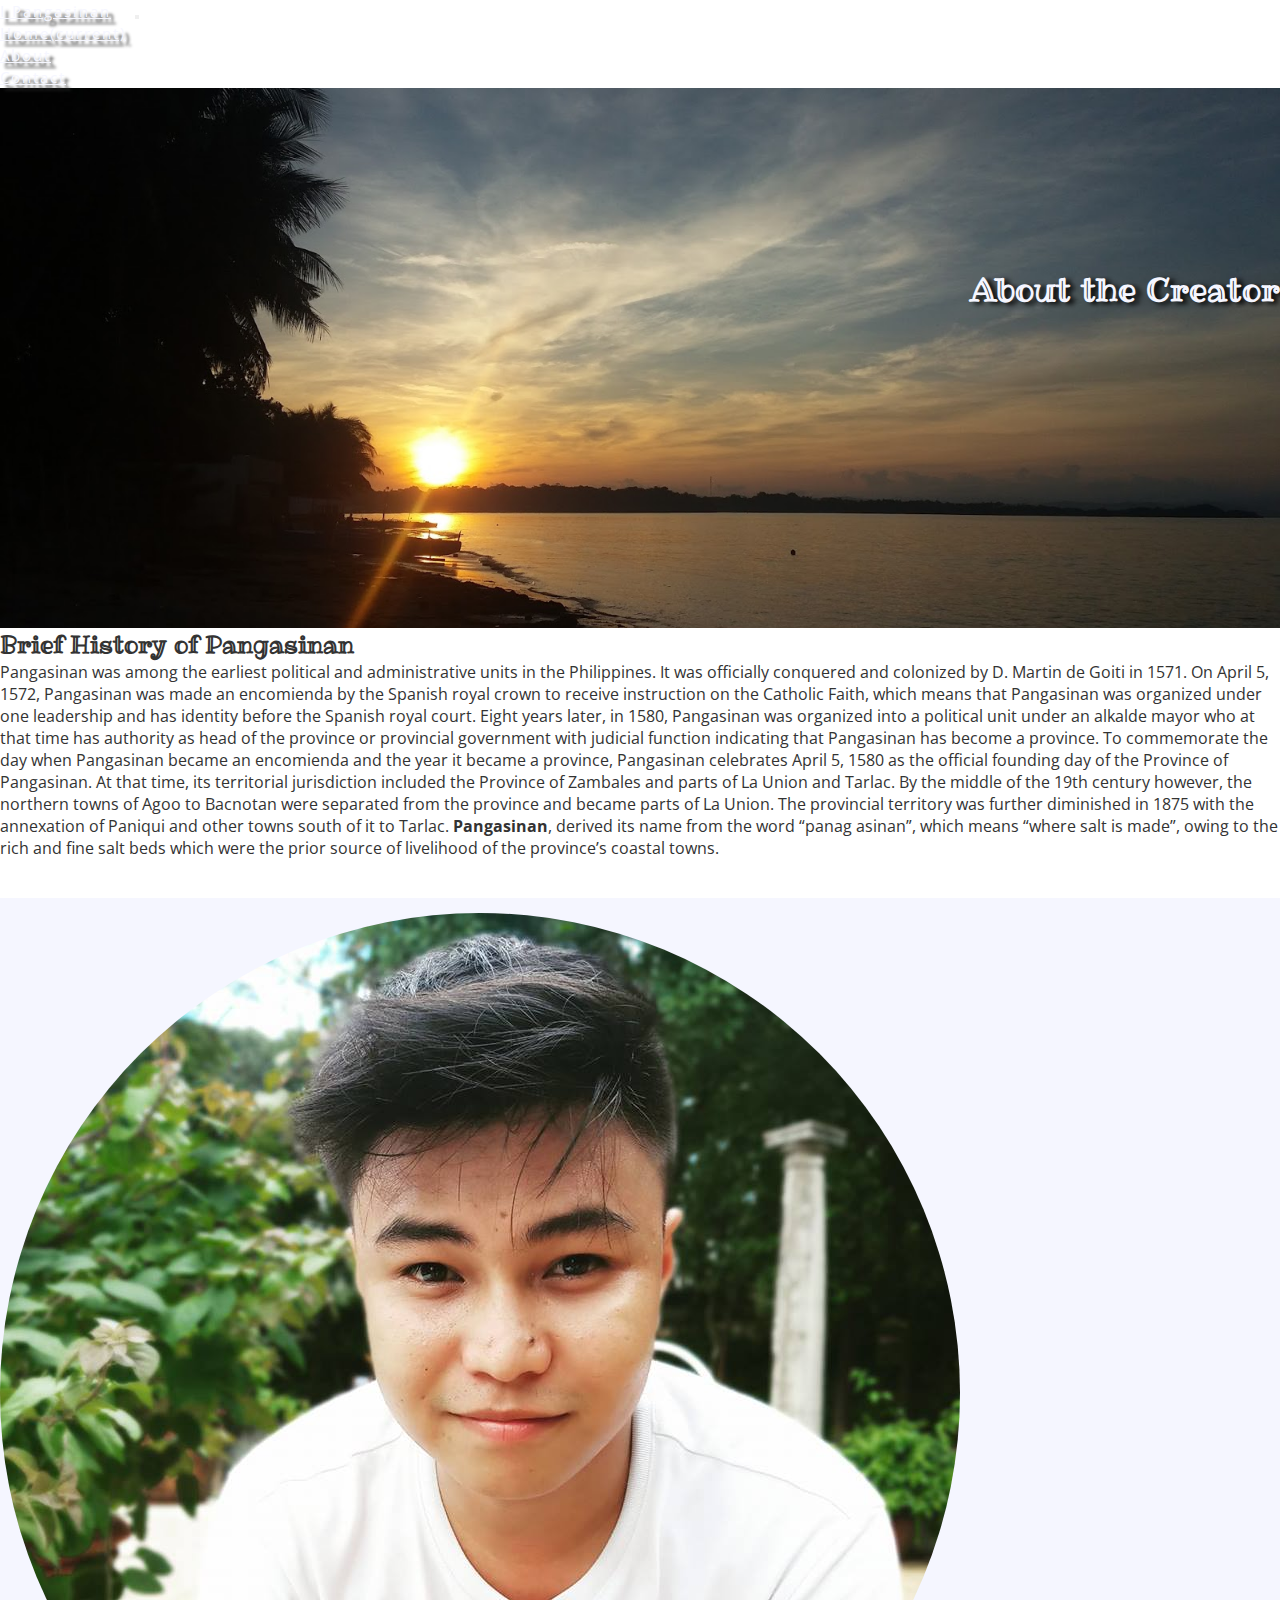
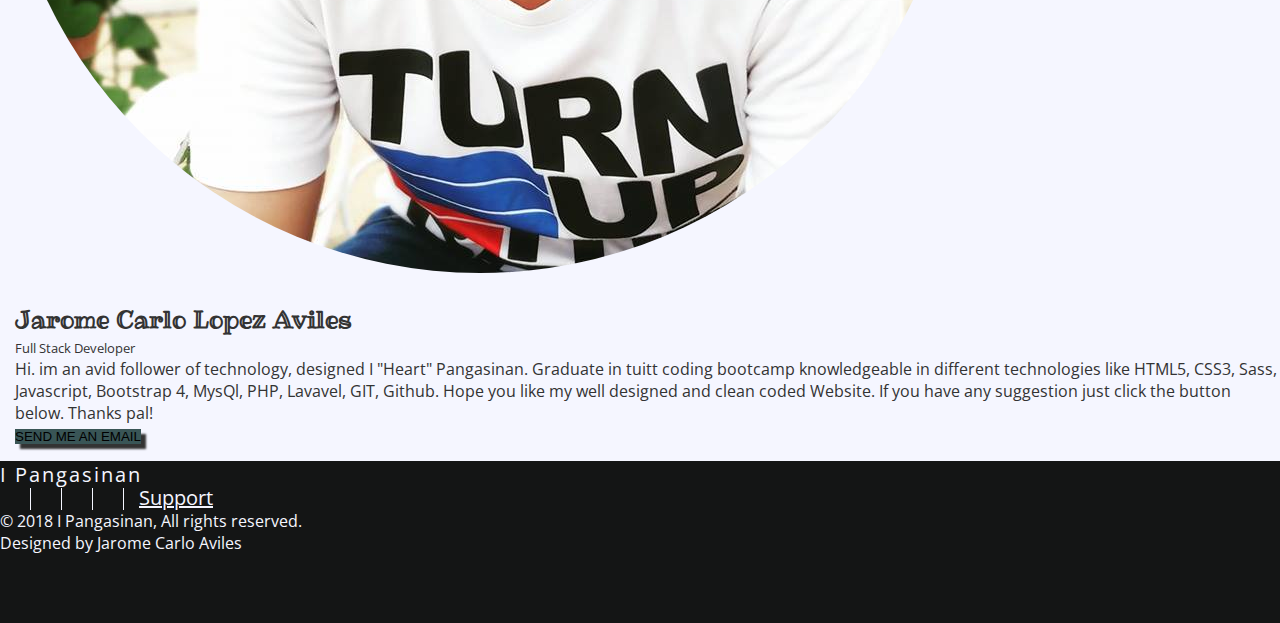
==== about.html @ 4223e106 "Homepage completed, aboutpage completed, contact page initialized" ====
<!DOCTYPE html>
<html lang="en">
<head>

	<meta charset="utf-8">
	<meta name="viewport" content="width=device-width, initial-scale=1.0, shrink-to-fit=no"">
	<meta http-equiv="X-UA-Compatible" content="IE=Edge">

	<title>I "Heart" Pangasinan - About</title>

	<!-- Loads Favicon -->

	<link rel="icon" type="image/x-icon" href="./favicon.ico">
	<link rel="shortcut icon" type="image/x-icon" href="./favicon.ico">

	<!-- Imports Google Fonts -->

	<link href="https://fonts.googleapis.com/css?family=Open+Sans|Ribeye+Marrow" rel="stylesheet">

	<!-- Imports Font Awesome -->

	<link rel="stylesheet" href="https://use.fontawesome.com/releases/v5.1.0/css/all.css" integrity="sha384-lKuwvrZot6UHsBSfcMvOkWwlCMgc0TaWr+30HWe3a4ltaBwTZhyTEggF5tJv8tbt" crossorigin="anonymous">

	<!-- Imports Bootrap's CDN -->

	<link rel="stylesheet" href="https://stackpath.bootstrapcdn.com/bootstrap/4.1.1/css/bootstrap.min.css" integrity="sha384-WskhaSGFgHYWDcbwN70/dfYBj47jz9qbsMId/iRN3ewGhXQFZCSftd1LZCfmhktB" crossorigin="anonymous">

	<!-- imports Custom Stylesheet -->

	<link rel="stylesheet" type="text/css" href="./assets/css/style.css">
	<link rel="stylesheet" type="text/css" href="./assets/css/desktop.css">
	<link rel="stylesheet" type="text/css" href="./assets/css/tablet.css">
	<link rel="stylesheet" type="text/css" href="./assets/css/mobile.css">

</head>

<body>

	<!-- Navigation -->

	<nav class="navbar navbar-expand-lg navbar-light bg-light fixed-top">
		<div class="container">
			<a class="navbar-brand" href="./index.html">I <i class="fas fa-heart"></i> Pangasinan</a>
			<button class="navbar-toggler" type="button" data-toggle="collapse" data-target="#navbarSupportedContent" aria-controls="navbarSupportedContent" aria-expanded="false" aria-label="Toggle navigation">
				<span class="navbar-toggler-icon"></span>
			</button>

			<div class="collapse navbar-collapse" id="navbarSupportedContent">
				<ul class="navbar-nav ml-auto">
					<li class="nav-item">
						<a class="nav-link" href="home.html">Home<span class="sr-only">(current)</span></a>
					</li>
					<li class="nav-item">
						<a class="nav-link" href="about.html">About</a>
					</li>
					<li class="nav-item">
						<a class="nav-link" href="#">Contact</a>
					</li>
				</ul>
			</div>
		</div>
	</nav>


	<!-- Header -->
	<div class="wrapper">
		<div class="container mb-4">
			<div class="row">
				<div class="col-sm-11">
					<header id="mainHeader">
						<h1>About the Creator</h1>
					</header> <!-- /#mainHeader -->
				</div>
			</div>
		</div>
	</div> <!-- /.wrapper -->

	<!-- About Pangasinan -->
		
	<div class="container">
		<div class="row">

			<div class="col-sm-12 col-md-12 col-lg-12">
				<div id="aboutContent">
					<h2 p-4>Brief History of Pangasinan</h2>

					<p class="text-justify">
						Pangasinan was among the earliest political and administrative units in the Philippines. It was officially conquered and colonized by D. Martin de Goiti in 1571. On April 5, 1572, Pangasinan was made an encomienda by the Spanish royal crown to receive instruction on the Catholic Faith, which means that Pangasinan was organized under one leadership and has identity before the Spanish royal court. Eight years later, in 1580, Pangasinan was organized into a political unit under an alkalde mayor who at that time has authority as head of the province or provincial government with judicial function indicating that Pangasinan has become a province. To commemorate the day when Pangasinan became an encomienda and the year it became a province, Pangasinan celebrates April 5, 1580 as the official founding day of the Province of Pangasinan. At that time, its territorial jurisdiction included the Province of Zambales and parts of La Union and Tarlac. By the middle of the 19th century however, the northern towns of Agoo to Bacnotan were separated from the province and became parts of La Union. The provincial territory was further diminished in 1875 with the annexation of Paniqui and other towns south of it to Tarlac.

						<strong>Pangasinan</strong>, derived its name from the word “panag asinan”, which means “where salt is made”, owing to the rich and fine salt beds which were the prior source of livelihood of the province’s coastal towns.
					</p>
				</div> <!-- /#aboutContent -->
			</div>
		</div> <!-- /.row -->
	</div> <!-- /.container -->

	<!-- About Me -->

	<div class="contentWrapper mt-4">
		<div class="container">
			<div class="row">
				<div class="col-sm-12 col-md-4 col-lg-4">
					<div id="aboutCreator">
						<img src="./assets/img/about-page/creator.jpg" class="img-fluid img-thumbnail">
					</div> <!-- /#aboutCreator -->
				</div>

				<div class="col-sm-12 col-md-8 col-lg-8">
					<div id="aboutCreatorContent">
						<h2>Jarome Carlo Lopez Aviles</h2>
						<small>Full Stack Developer</small>

						<p>
							Hi. im an avid follower of technology, designed I "Heart" Pangasinan. Graduate in tuitt coding bootcamp
							knowledgeable in different technologies like HTML5, CSS3, Sass, Javascript, Bootstrap 4, MysQl, PHP, 
							Lavavel, GIT, Github. Hope you like my well designed and clean coded Website. If you have any 
							suggestion just click the button below. Thanks pal!
						</p>

						<form method="POST" action="about.html">
							<button class="btn btn-success">Send me an Email</button>	
						</form>

					</div> <!-- /#aboutCreatorContent -->
				</div>

			</div> <!-- /.row -->
		</div> <!-- /.container -->
	</div> <!-- /.contentWrapper -->
	
<!-- footer -->

<div id="footerWrapper">
	<div class="container text-center">
		<div class="row">
			<div class="col-sm-12 col-md-12 col-lg-12">
				<div id="footerHeader" class="p-4">
					<p>I <i class="fas fa-heart"></i> Pangasinan</p>
				</div> <!-- /#footerHeader -->
			</div>

			<div class="col-sm-12">
				<div id="footerSocialLinks" class="text-center">
					<ul>
						<li><a href="#"><i class="fab fa-facebook-f"></i></a></li>
						<li><a href="#"><i class="fab fa-twitter"></i></a></li>
						<li><a href="#"><i class="fab fa-instagram"></i></a></li>
						<li><a href="#"><i class="fab fa-github"></i></a></li>
						<li><a href="#"><span>Support</span></a></li>
					</ul>

					<p class="pt-4">&copy; 2018 I <i class="fas fa-heart"></i> Pangasinan, All rights reserved. </p>
					<p> Designed by Jarome Carlo Aviles </p>

				</div> <!-- /#footerSocialLinks -->
			</div>
		</div>
	</div>
</div> <!-- /#footerWrapper -->


	<!-- Imports Bootstrap's Script CDN -->

	<script src="https://code.jquery.com/jquery-3.3.1.slim.min.js" integrity="sha384-q8i/X+965DzO0rT7abK41JStQIAqVgRVzpbzo5smXKp4YfRvH+8abtTE1Pi6jizo" crossorigin="anonymous"></script>

	<script src="https://cdnjs.cloudflare.com/ajax/libs/popper.js/1.14.3/umd/popper.min.js" integrity="sha384-ZMP7rVo3mIykV+2+9J3UJ46jBk0WLaUAdn689aCwoqbBJiSnjAK/l8WvCWPIPm49" crossorigin="anonymous"></script>

	<script src="https://stackpath.bootstrapcdn.com/bootstrap/4.1.1/js/bootstrap.min.js" integrity="sha384-smHYKdLADwkXOn1EmN1qk/HfnUcbVRZyYmZ4qpPea6sjB/pTJ0euyQp0Mk8ck+5T" crossorigin="anonymous"></script>

	<!-- Imports Custom Script -->

	<script src="./assets/js/script.js"></script>

</body>
</html>
---- assets/css/style.css ----
/*
 *
 * CSS Reset
 *
 */

* {
	padding: 0;
	margin: 0;
	box-sizing: border-box;
}

/*
 *
 * General Rules
 *
 */


 body {

 	font-family: 'Open Sans', sans-serif;
 	font-size: 16px;
  color: #333;
  /*background-color: #F5F6FF;*/
 }

 .clear:after {
 	content: "";
 	display: block;
 	clear: both;
 }

 div#mainLandingContent > h1,
 header#mainHeader > h1 {

 	font-family: 'Ribeye Marrow', sans-serif;
 	color: #f0ffff;	
 }

          /* General Rules For Landing Page */


    main#mainLandingPage {
 	background-image: url(../img/landing-page/landing.jpg);
 	background-size: cover;
 	background-position: center;
 	min-height: 100vh;

 }


 div#landingPageFooter {
 	min-height: 25vh;
 	position: relative;
    color: #f0ffff;
 }

 .navbar-light .navbar-brand,
 .navbar-light .navbar-nav .nav-link {
 	color: #F5F6FF;
 	font-size: 15px;
  font-weight: 15px;
 	letter-spacing: 2px;
 	margin-right: 20px;
  text-shadow: 5px 5px 3px #333;
 }
 .navbar-light .navbar-brand:hover,
 .navbar-light .navbar-nav .nav-link:hover {
 	color: #28a745;
 }

 .navbar .navbar-expand-lg .navbar-light {
 	background-color: none;
 }

 .bg-light {
 	background-color: transparent !important;
 }

 .hero-header-container:before {
 	background: linear-gradient(to bottom, rgba(0,0,0,.3), rgba(0,0,0,.4));
 	content: "";
 	position: absolute;
 	top: 0;
 	right: 0;
 	bottom: 0;
 	left: 0;
 }

  /* General Rules for Home Page */

  /*Main Header*/

  main > h2,
  section > h2 {
  	font-family: 'Ribeye Marrow', sans-serif;
  }

  .wrapper {
  	background-image: url(../img/landing-page/landing.jpg);
  	background-size: cover;
  	background-position: center;
  	min-height: 60vh;
  }

  header#mainHeader {
  	width: 100%;
  	margin: 0 auto;
  	padding-top: 20vh;
  }
  header#mainHeader > h1 {
  	color: #F5F6FF;
  	text-shadow: 5px 2px 5px #000;

  }


  /* Main Content */

  div#mainContent img {
  	display: block;
  }

  .good {
  	color: green;
  }

  div#wrapperExperience {
   background-color: #f5f6ff;
  }

   div#mainContentExperience > h2 {
    text-align: center;
    padding-bottom: 15px;
    font-weight: 600;
    font-family: 'Ribeye Marrow', sans-serif;
   }

   /* Discover */

   div.mainContentDiscover {
    margin-top: 30px;
   }

   /* Subscribe */

   div#subscribeWrapper {
    background-color: #395556;
    color: #F5F6FF;
   }
   
   button#subscribeButton {
    background-color: transparent;
    border: 1px solid #f5f6ff;
   }


   /* Download */

   div#downloadHeader > h2 {
    font-weight: 600;
    color: #333;
   }

   div#downloadContent > i {
    font-size: 80px;
    padding: 15px;
    color: #141515;
   }

   /* Footer */

   div#footerWrapper {
    background-color: #141515;
    min-height: 18vh;
   }

   div#footerSocialLinks > ul {
    list-style-type: none;
    padding: 0;
    margin: 0;
   }
   div#footerSocialLinks > ul > li {
    display: inline;
    border-right: 1px solid #F5F6FF;
   }
   div#footerSocialLinks > ul > li > a:hover {
    color: #395556;
   }

   div#footerSocialLinks > ul > li:last-child {
    border-right: none;
   }

   div#footerSocialLinks > p {
    color: #F5F6FF;
   }

                           /* Rules for About Page */

    div#aboutContent {
      min-height: 30vh;
    }

   div#aboutContent > h2 {
    font-family: 'Ribeye Marrow', sans-serif;

   }

   div#aboutCreatorContent > h2 {
    font-family: 'Ribeye Marrow', sans-serif;

   }

   div#aboutImageContainer > img {
    border-radius: 50%;
   }

   div#aboutCreator {
    padding-top: 15px;
   }
    div#aboutCreatorContent {
      padding-top: 25px;
      padding-left: 15px;
    }

   div#aboutCreator > img {
    border-radius: 50%;
   }

   div.contentWrapper {
    background-color: #F5F6FF;
    padding-bottom: 15px;
   }
   div#aboutCreatorContent > form > button {
    text-transform: uppercase;
    background-color: #395556;
    border: none;
    box-shadow: 5px 5px 2px #333;
   }

                  /* Rules for Contact Page */

  div#contactHeader > h2 {
     font-family: 'Ribeye Marrow', sans-serif;
  }

}
---- assets/css/desktop.css ----
/*
 *
 * Desktop Devices
 *
 */


 @media only screen and (min-width: 961px) {



	/*
	 *
	 *
	 * Landing Page
	 *
	 */


	 div#mainLandingContent {
	 	display: flex;
	 	min-width: 100%;
	 	min-height: 50vh;
	 	align-items: center;
	 	justify-content: center;
	 }
	 div#mainLandingContent > h1 {
	 	font-family: 'Ribeye Marrow', sans-serif;
	 	padding-top: 180px;
	 	color: #f0ffff;	
	 	font-size: 70px;
	 }

	 div#landingPageFooter {
	 	width: 60%;
	 	min-height: 30vh;
	 	margin: 0 auto;
	 	position: relative;
	 	color: #f0ffff;
	 }
	 div#landingPageFooter > h3 {
	 	font-size: 25px;
	 	text-align: center;
	 	padding-bottom: 15px;
	 }
	 div#landingPageFooter > a {
	 	background: transparent;
	 	position: absolute;
	 	right: 15px;
	 	bottom: 20px;
	 	border: 1px solid #20bf6b !important;
	 	color: #20bf6b;
	 }

	 div#landingPageFooter > a:hover {
	 	color: #f0ffff !important;
	 	font-weight: 700 !important;
	 	letter-spacing: 3px;
	 	background: none;
	 	-webkit-box-shadow: 0px 5px 40px -10px rgba(0,0,0,0.57);
	 	-moz-box-shadow: 0px 5px 40px -10px rgba(0,0,0,0.57);
	 	transition: all 0.3s ease 0s;
	 }

	 div#landingBanner {
	 	background-color: #454F59;
	 	opacity: 0.8;
	 }

	 p#content {
	 	font-style: italic;
	 	color: #f0ffff;
	 	font-size: 0.9rem;
	 	padding-bottom: 15px;
	 	padding: 0 15px 0 15px;
	 	text-align: center;
	 }


	                                  /* Rules for Home Page */

	 /* Overview Section */


	 div.main-overview {
	 	padding-top: 30px;
	 	width: 100%;
	 	margin-left: 30px;
	 }
	 div.overview-header {
	 	padding-bottom: 15px;
	 }
	 div.main-overview > p {
	 	text-align: justify;
	 }

	 div.main-overview > div.overview-header > i {
	 	font-size: 50px;
	 }

	 div.main-overview > div.overview-header > span {
	 	font-family: 'Ribeye Marrow', sans-serif;
	 	font-size: 30px;
	 	margin-left: 45px;
	 }

	 /* Main Content Section */

	        /* Explore */


	 header#mainHeader > h1 {
	 	text-align: right;

	 }

	 section#mainHeaderContent {
	 	padding: 15px 15px 0 15px;
	 	margin-bottom: 40px;
	 }
	 section#mainHeaderContent > h2 {
	 	font-weight: bolder;
	 	text-align: center;
	 }

	 section#mainHeaderContent > blockquote {
	 	text-align: center;
	 }

	 div#mainContent h4 {
	 	font-weight: 700;
	 	padding-bottom: 15px;
	 }

	 div#mainContent img {
	 	width: 90%;
	 	margin: 0 auto;
	 	display: block;
	 }

	 div.right-content, 
	 div.right-content-rating {
	 	padding-bottom: 15px;
	 }


	 /* Experience */


	 div#mainContentExperience {
	 	padding: 40px 15px 15px 100px;
	 }

	 div#mainContentExperience > p {
	 	font-size: 16px;
	 }
	 div#mainContentExperienceImage > img {
	 	width: 65%;
	 	display: block;
	 	margin: 0 auto;
	 	margin-top: 15px;

	 }

	 /* Discover */

	 div#mainHeaderDiscover > h2 {
	 	text-align: center;
	 	padding-top: 15px;
	 	padding-bottom: 15px;
	 	font-weight: 600;
	 	font-family: 'Ribeye Marrow', sans-serif;
	 }

	 div#mainHeaderDiscover > p {
	 	text-align: center;
	 	width: 80%;
	 	margin: 0 auto;
	 	padding: 15px 0 15px 0;
	 }

	 div#mainHeaderDiscover > a {
	 	display: block;
	 	text-align: center;
	 	padding-bottom: 10px;
	 }

	 div.mainContentDiscover > img {
	 	display: block;
	 	/*width: 60%;*/
	 	/*margin: 0 auto;*/
	 }
	 div.mainContentDiscover > h5 {
	 	font-weight: 600;
	 	text-align: center;
	 	padding: 15px 0;
	 }
	 div.mainContentDiscover > p {
	 	text-align: center;
	 }

	 /* Subscribe */

	form#subscribeForm {
		justify-content: center;
	}

	#inputEmail {
		width: 420px;
	}

	/* Footer */


   div#footerHeader > p {
    color: #F5F6FF;
    font-size: 20px;
    letter-spacing: 2px;
   }

   div#footerSocialLinks > ul > li {
    display: inline;
    border-right: 1px solid #F5F6FF;
   }
   div#footerSocialLinks > ul > li > a {
    color: #F5F6FF;
    padding: 15px;
    font-size: 20px;
    line-height: 5px;
   }


                           /* Rules for About Page */



}
---- assets/css/tablet.css ----
/*
 *
 * Tablet Devices
 *
 */


 @media only screen and (min-width: 401px) and (max-width: 960px) {



	/*
	 *
	 *
	 * Landing Page
	 *
	 */


	 div#mainLandingContent {
	 	width: 100%;
	 	text-align: center;
	 	padding: 15px;
	 }
	 div#mainLandingContent > h1 {
	 	font-family: 'Ribeye Marrow', sans-serif;
	 	padding-top: 150px;
	 	color: #f0ffff;	
	 	font-size: 70px;
	 }

	 div#landingPageFooter {
	 	width: 60%;
	 	min-height: 25vh;
	 	margin: 0 auto;
	 	position: relative;
	 	color: #f0ffff;
	 }

	  div#landingPageFooter > h3 {
	  	font-size: 25px;
	  	text-align: center;
	  }
	  div#landingPageFooter > a {
	  	position: absolute;
	  	right: 15px;
	  	bottom: 20px;
	  	font-family: 'Ribeye Marrow', sans-serif;
	  	letter-spacing: 2px;
	  	border: 1px solid #20bf6b !important;
	  	color: #20bf6b;
	  	background: transparent;
	  }

	  p#content {
	  	font-style: italic;
	  	color: #f0ffff;
	  	font-size: 16px;
	  	padding-bottom: 15px;
	  	padding: 0 15px 0 15px;
	  	text-align: center;
	  }

	   /* Overview Section */


	 div.main-overview {
	 	padding-top: 30px;
	 	/*width: 100%;*/
	 	/*margin-left: 30px;*/
	 }
	 div.overview-header {
	 	padding-bottom: 15px;
	 }
	 div.main-overview > p {
	 	text-align: justify;
	 }

	 div.main-overview > div.overview-header > i {
	 	font-size: 40px;
	 }

	 div.main-overview > div.overview-header > span {
	 	font-family: 'Ribeye Marrow', sans-serif;
	 	font-size: 20px;
	 	margin-left: 20px;
	 }

	 /* Main Content Section */


	 header#mainHeader > h1 {
	 	text-align: center;

	 }

	 section#mainHeaderContent {
	 	padding: 15px 15px 0 15px;
	 	margin-bottom: 30px;
	 }
	 section#mainHeaderContent > h2 {
	 	font-weight: bolder;
	 	text-align: center;

	 }
	 section#mainHeaderContent > blockquote {
	 	text-align: center;
	 }

	 div#mainContent h4 {
	 	font-weight: 700;
	 	padding-bottom: 15px;
	 }

	 div#mainContent img {
	 	width: 90%;
	 	margin: 0 auto;
	 	display: block;
	 }

	 div.right-content, 
	 div.right-content-rating {
	 	padding-bottom: 15px;
	 }


	  /* Native Foods */


	 div#mainContentExperience {
	 	padding: 40px 0 15px 0;
	 }

	 div#mainContentExperience > p {
	 	font-size: 16px;
	 }
	 div#mainContentExperience > a {
	 	text-align: center;
	 	display: block;
	 }
	 div#mainContentExperienceImage > img {
	 	width: 100%;
	 	display: block;
	 }

	 /* Discover */

	  div#mainHeaderDiscover > h2 {
	 	text-align: center;
	 	padding-top: 15px;
	 	padding-bottom: 15px;
	 	font-weight: 600;
	 	font-family: 'Ribeye Marrow', sans-serif;
	 }

	 div#mainHeaderDiscover > p {
	 	text-align: center;
	 	width: 80%;
	 	margin: 0 auto;
	 	padding: 15px 0 15px 0;
	 }

	 div#mainHeaderDiscover > a {
	 	display: block;
	 	text-align: center;
	 	padding-bottom: 10px;
	 }

	 div.mainContentDiscover > img {
	 	display: block;
	 	/*width: 60%;*/
	 	/*margin: 0 auto;*/
	 }
	 div.mainContentDiscover > h5 {
	 	font-weight: 600;
	 	text-align: center;
	 	padding: 15px 0;
	 }
	 div.mainContentDiscover > p {
	 	text-align: center;
	 }

	 /* Subscribe */
	 
	 form#subscribeForm {
		justify-content: center;
	}

	#inputEmail {
		width: 420px;
	}

	/* Footer */

	div#footerHeader > p {
		color: #F5F6FF;
		font-size: 20px;
		letter-spacing: 2px;
	}

	div#footerSocialLinks > ul > li {
		display: inline;
		padding: 15px;
		border-right: 1px solid #F5F6FF;
	}
	div#footerSocialLinks > ul > li > a {
		color: #F5F6FF;
		font-size: 20px;
		line-height: 5px;
		padding: 15px;
	}

}
---- assets/css/mobile.css ----
/*
 *
 * Mobile Devices
 *
 */

 @media only screen and (max-width: 400px) {

  .fixed-top {
    position: static;
  }

 .navbar-light .navbar-brand,
 .navbar-light .navbar-nav .nav-link {
  color: #333;
 }

 	/* Landing Page */


   div#mainLandingContent {
    width: 100%;
    height: 40vh;
  }
  div#mainLandingContent > h1 {
    font-family: 'Ribeye Marrow', sans-serif;
    padding-top: 70px;
    font-size: 40px;
    text-align: center;
  }

  div#landingPageFooter {
    width: 100%;
    min-height: 20vh;
    margin: 0 auto;
    position: relative;
    color: #f0ffff;
    padding: 15px;
  }
  div#landingPageFooter > h3 {
    font-size: 20px;
    text-align: center;
  }
  div#landingPageFooter > a {

  	font-family: 'Ribeye Marrow', sans-serif;
  	letter-spacing: 2px;
  	text-align: center;
  	width: 100%;
    border: 1px solid #20bf6b !important;
    color: #20bf6b;
    background: transparent;
  }

  p#content {
    font-style: italic;
    color: #f0ffff;
    font-size: 0.8rem;
    padding-bottom: 15px;
    padding: 0 15px 0 15px;
    text-align: center;
  }

   /* Overview Section */


   div.main-overview {
    padding-top: 30px;
    /*width: 100%;*/
    /*margin-left: 30px;*/
   }
   
   div.overview-header {
    padding-bottom: 15px;
    text-align: center;
   }


   div.main-overview > div.overview-header > i {
    font-size: 40px;  
   }

   div.main-overview > div.overview-header > span {
    font-family: 'Ribeye Marrow', sans-serif;
    font-size: 30px;
    margin-left: 15px;
   }


  /* Main Content Section */

  div#mainContent h4 {
    font-weight: 700;
    padding-bottom: 15px;
    padding-top: 15px;
    text-align: center;
  }


  header#mainHeader > h1 {
    text-align: center;

  }

  section#mainHeaderContent {
    padding: 15px 15px 0 15px;
    margin-bottom: 30px;
  }
  section#mainHeaderContent > h2 {
    font-weight: bolder;
    text-align: center;

  }
  section#mainHeaderContent > blockquote {
    text-align: center;
  }


  div.right-content, 
  div.right-content-rating {
    padding-bottom: 15px;
  }

  /* Native Foods */

  div#mainContentExperience {
    padding-top: 15px;
    padding-bottom: 25px;
  }

   div#mainContentExperience > p {
    font-size: 16px;
    padding-top: 25px;
   }
   div#mainContentExperience > a {
    text-align: center;
   }

   /* Discover */

   div#mainHeaderDiscover > h2 {
    text-align: center;
    padding-top: 15px;
    padding-bottom: 15px;
    font-weight: 600;
    font-family: 'Ribeye Marrow', sans-serif;
   }

   div#mainHeaderDiscover > p {
    /*text-align: center;*/
    /*width: 80%;*/
    /*margin: 0 auto;*/
    padding: 15px 0 10px 0;
   }

   div#mainHeaderDiscover > a {
    display: block;
    text-align: center;
    padding-bottom: 10px;
   }

   div.mainContentDiscover > img {
    display: block;
    /*width: 60%;*/
    /*margin: 0 auto;*/
   }
   div.mainContentDiscover > h5 {
    font-weight: 600;
    text-align: center;
    padding: 15px 0;
   }
   div.mainContentDiscover > p {
    /*text-align: center;*/
   }

   /* Subscribe */

   button#subscribeButton {
    width: 100vw;
   }

   /* Download */

   div#downloadContent > i {
    display: block;
    font-size: 90px;
    padding: 15px;
  }

  /* Footer */

  div#footerHeader > p {
    color: #F5F6FF;
    font-size: 15px;
    letter-spacing: 2px;
  }

  div#footerSocialLinks > ul > li {
    padding: 15px;
   }

   div#footerSocialLinks > ul > li > a {
    color: #F5F6FF;
    font-size: 15px;
    line-height: 5px;
   }


}
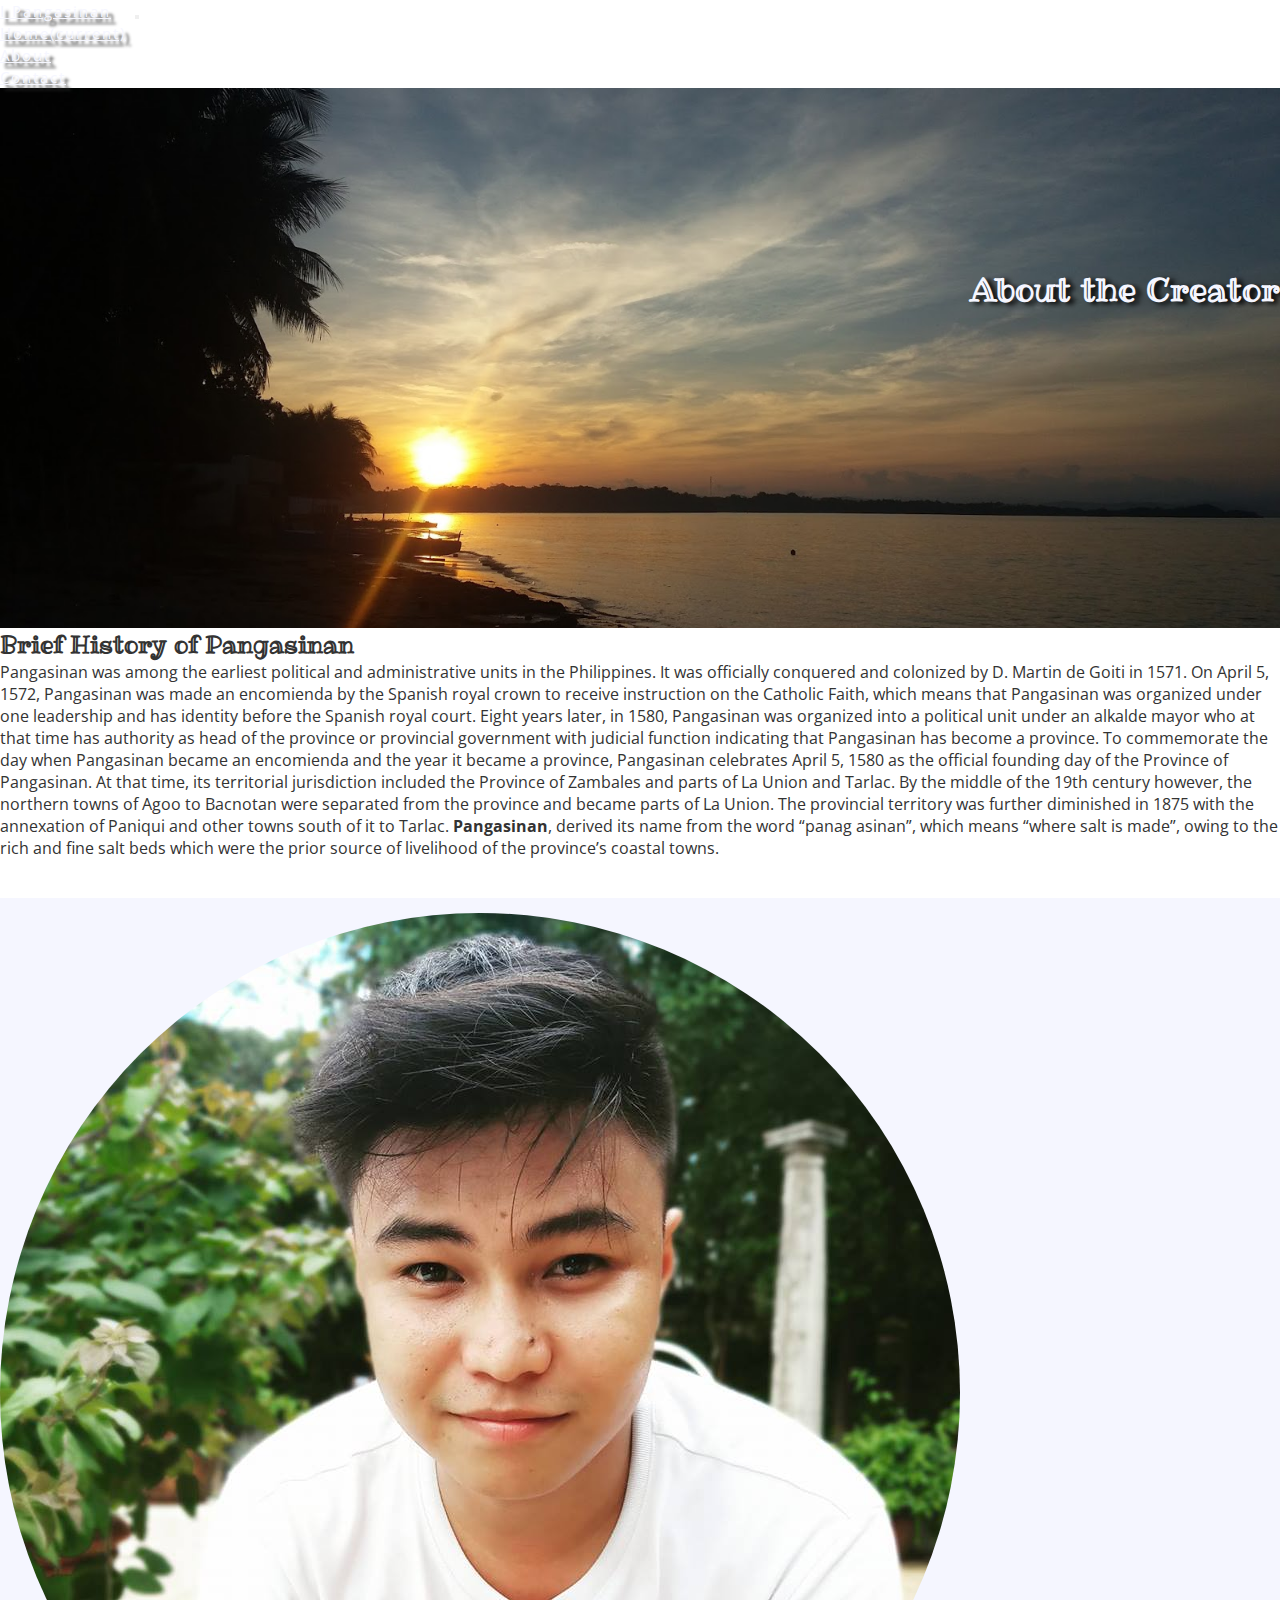
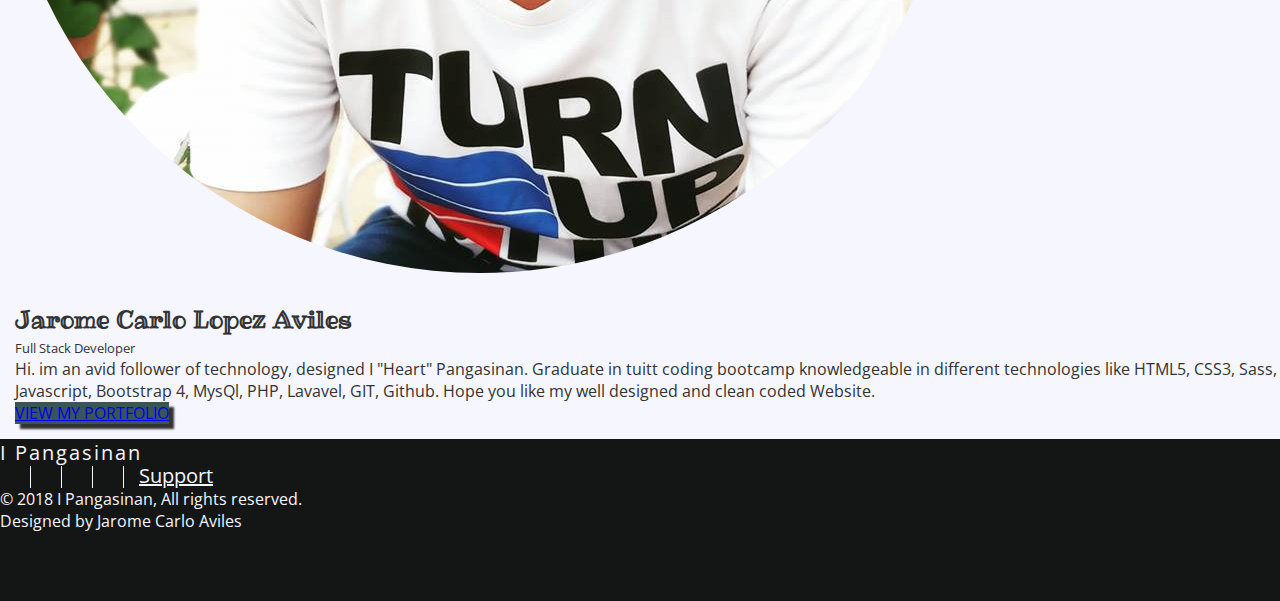
==== commit e74aabfc: "Capstone 1 completed" ====
--- a/about.html
+++ b/about.html
@@ -54,7 +54,7 @@
 						<a class="nav-link" href="about.html">About</a>
 					</li>
 					<li class="nav-item">
-						<a class="nav-link" href="#">Contact</a>
+						<a class="nav-link" href="contact.html">Contact</a>
 					</li>
 				</ul>
 			</div>
@@ -113,13 +113,10 @@
 						<p>
 							Hi. im an avid follower of technology, designed I "Heart" Pangasinan. Graduate in tuitt coding bootcamp
 							knowledgeable in different technologies like HTML5, CSS3, Sass, Javascript, Bootstrap 4, MysQl, PHP, 
-							Lavavel, GIT, Github. Hope you like my well designed and clean coded Website. If you have any 
-							suggestion just click the button below. Thanks pal!
+							Lavavel, GIT, Github. Hope you like my well designed and clean coded Website.
 						</p>
 
-						<form method="POST" action="about.html">
-							<button class="btn btn-success">Send me an Email</button>	
-						</form>
+							<a href="portfolio.html" class="btn btn-success">View my Portfolio</a>	
 
 					</div> <!-- /#aboutCreatorContent -->
 				</div>
--- a/assets/css/style.css
+++ b/assets/css/style.css
@@ -233,11 +233,12 @@
     background-color: #F5F6FF;
     padding-bottom: 15px;
    }
-   div#aboutCreatorContent > form > button {
+   div#aboutCreatorContent > a {
     text-transform: uppercase;
     background-color: #395556;
     border: none;
     box-shadow: 5px 5px 2px #333;
+    margin-top: 15px;
    }
 
                   /* Rules for Contact Page */
@@ -246,6 +247,20 @@
      font-family: 'Ribeye Marrow', sans-serif;
   }
 
+  div#contactWrapper {
+    background-color: #F5F6FF;
+  }
+
+  form#contactForm > div > textarea {
+    /*max-width: 60px;*/
+    max-height: 100px;
+    min-height: 100px;
+  }
+
+  form#contactForm > button {
+    background-color: #395556;
+  }
+
 }
 
 
--- a/assets/css/desktop.css
+++ b/assets/css/desktop.css
@@ -231,8 +231,11 @@
    }
 
 
-                           /* Rules for About Page */
-
-
+                           /* Rules for Contact */
+
+   #contactMap {
+   	display: block;
+   	margin: 0 auto;
+   }
 
 }
--- a/assets/css/mobile.css
+++ b/assets/css/mobile.css
@@ -205,5 +205,10 @@
     line-height: 5px;
    }
 
+   /* Contact */
+
+   form#contactForm {
+    padding-top: 15px;
+   }
 
 }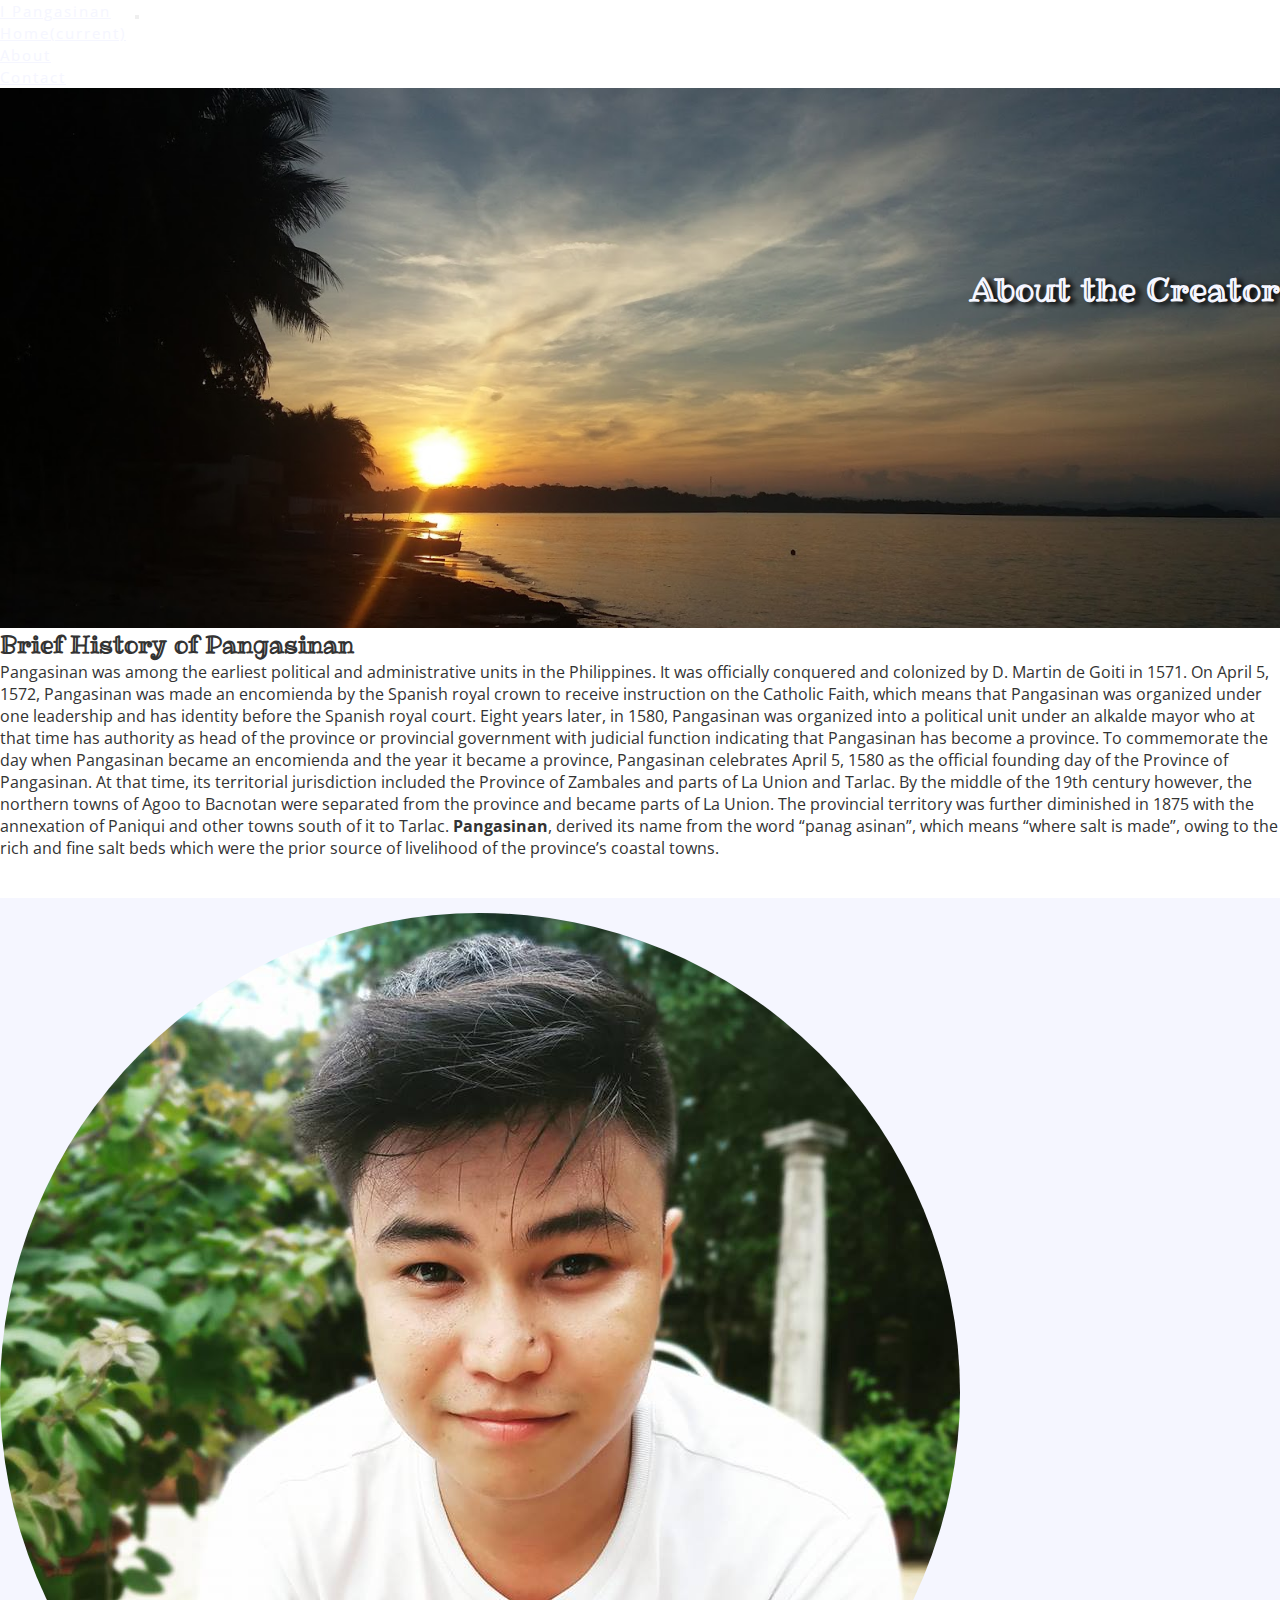
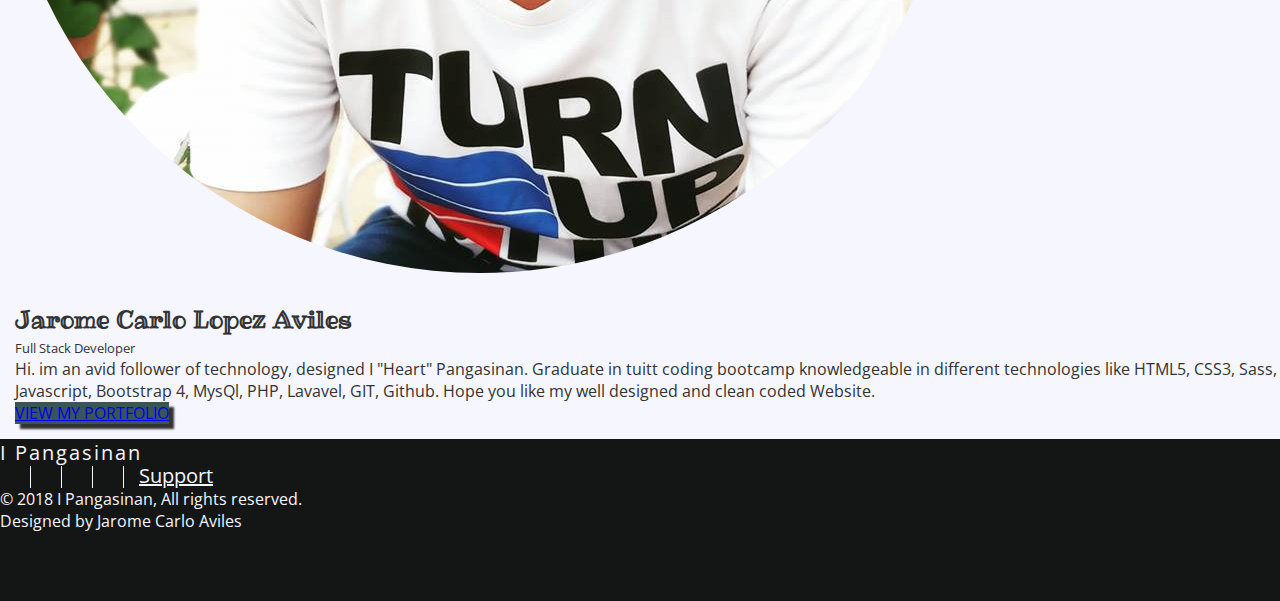
==== commit 6c5bf025: "Update: Navigation Links Centered" ====
--- a/about.html
+++ b/about.html
@@ -46,7 +46,7 @@
 			</button>
 
 			<div class="collapse navbar-collapse" id="navbarSupportedContent">
-				<ul class="navbar-nav ml-auto">
+				<ul class="navbar-nav ml-auto text-center">
 					<li class="nav-item">
 						<a class="nav-link" href="home.html">Home<span class="sr-only">(current)</span></a>
 					</li>
@@ -116,7 +116,7 @@
 							Lavavel, GIT, Github. Hope you like my well designed and clean coded Website.
 						</p>
 
-							<a href="portfolio.html" class="btn btn-success">View my Portfolio</a>	
+							<a href="#" class="btn btn-success">View my Portfolio</a>	
 
 					</div> <!-- /#aboutCreatorContent -->
 				</div>
--- a/assets/css/style.css
+++ b/assets/css/style.css
@@ -63,7 +63,7 @@
   font-weight: 15px;
  	letter-spacing: 2px;
  	margin-right: 20px;
-  text-shadow: 5px 5px 3px #333;
+  /*text-shadow: 5px 5px 3px #333;*/
  }
  .navbar-light .navbar-brand:hover,
  .navbar-light .navbar-nav .nav-link:hover {
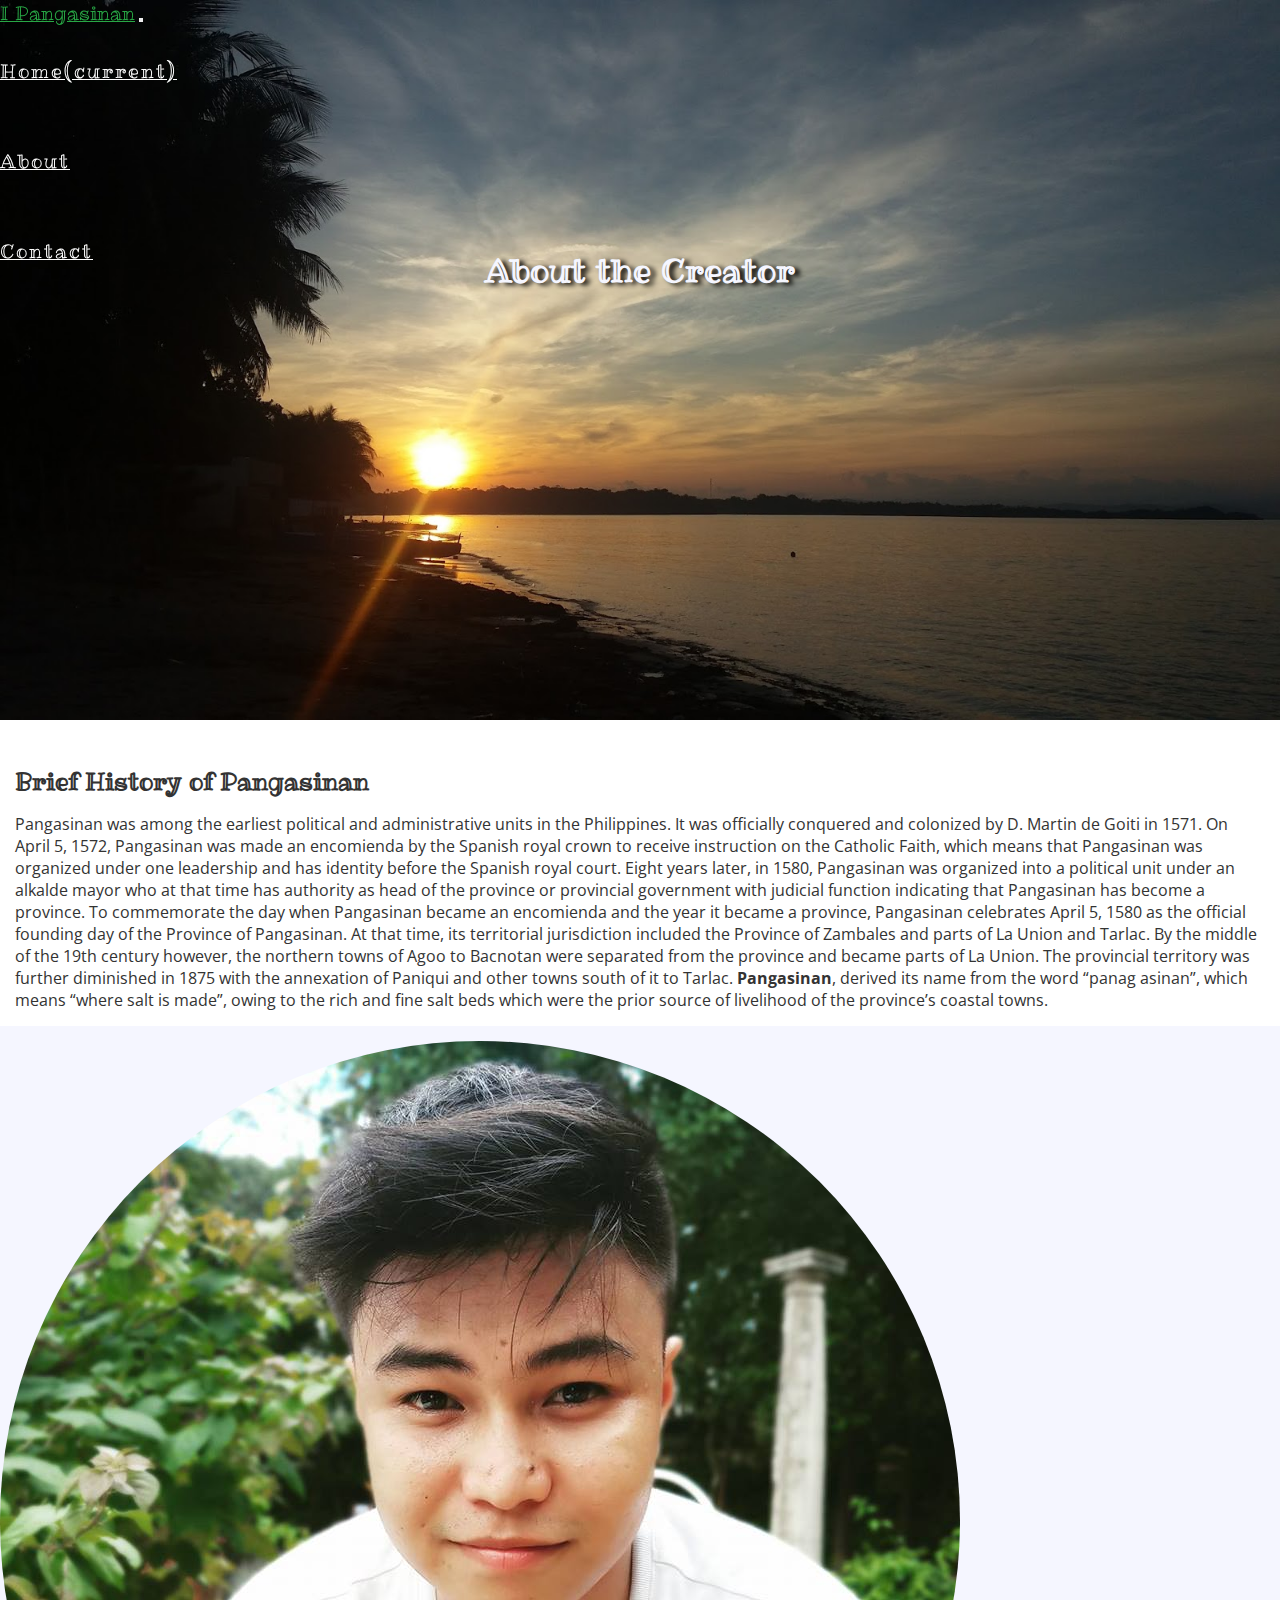
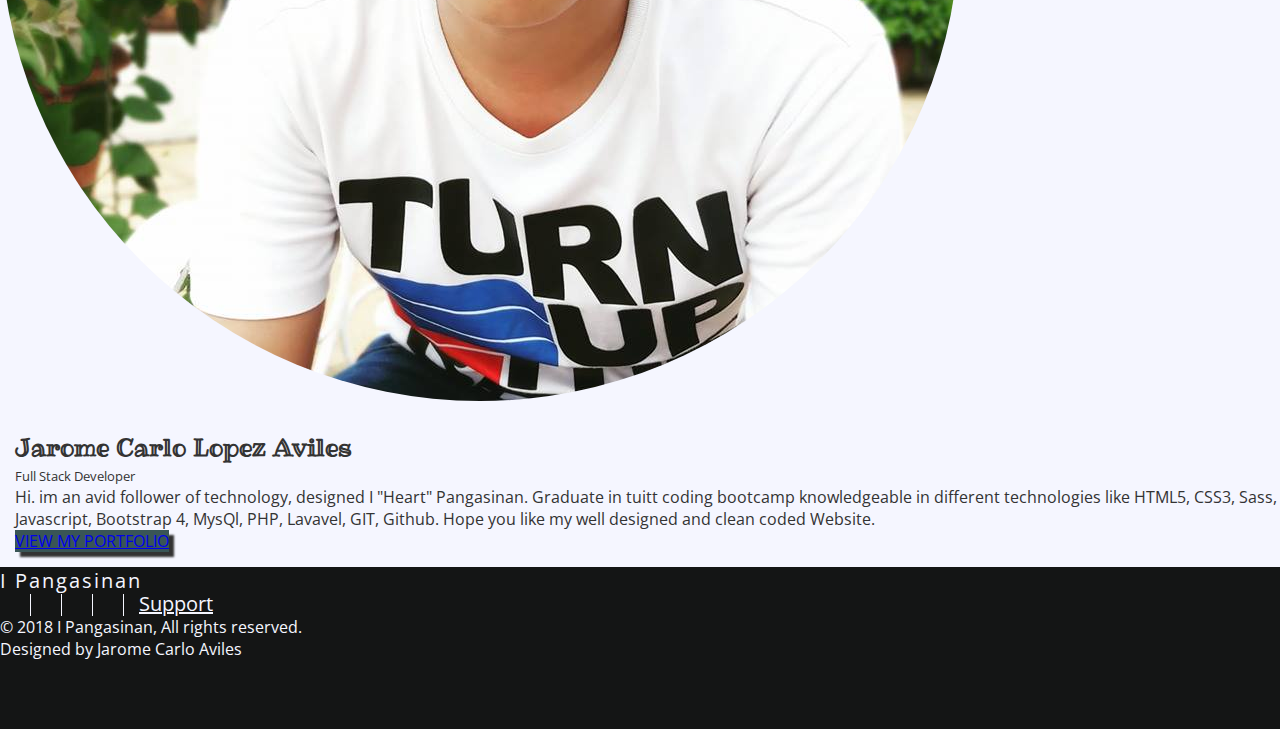
==== commit 4d4bb9d0: "Change Navbar color when hovered, change favicon" ====
--- a/about.html
+++ b/about.html
@@ -38,35 +38,37 @@
 
 	<!-- Navigation -->
 
-	<nav class="navbar navbar-expand-lg navbar-light bg-light fixed-top">
-		<div class="container">
-			<a class="navbar-brand" href="./index.html">I <i class="fas fa-heart"></i> Pangasinan</a>
-			<button class="navbar-toggler" type="button" data-toggle="collapse" data-target="#navbarSupportedContent" aria-controls="navbarSupportedContent" aria-expanded="false" aria-label="Toggle navigation">
-				<span class="navbar-toggler-icon"></span>
-			</button>
+	<div class="wrapper">
+	<div id="navigationBar" class="navigation-not-scrolled">
+		<nav class="navbar navbar-expand-lg">
+			<div class="container">
+				<a class="navbar-brand" href="./index.html">I <i class="fas fa-heart"></i> Pangasinan</a>
+				<button class="navbar-toggler" type="button" data-toggle="collapse" data-target="#navbarSupportedContent" aria-controls="navbarSupportedContent" aria-expanded="false" aria-label="Toggle navigation">
+					<span class="navbar-toggler-icon"></span>
+				</button>
 
-			<div class="collapse navbar-collapse" id="navbarSupportedContent">
-				<ul class="navbar-nav ml-auto text-center">
-					<li class="nav-item">
-						<a class="nav-link" href="home.html">Home<span class="sr-only">(current)</span></a>
-					</li>
-					<li class="nav-item">
-						<a class="nav-link" href="about.html">About</a>
-					</li>
-					<li class="nav-item">
-						<a class="nav-link" href="contact.html">Contact</a>
-					</li>
-				</ul>
+				<div class="collapse navbar-collapse" id="navbarSupportedContent">
+					<ul class="navbar-nav ml-auto text-center">
+						<li class="nav-item">
+							<a class="nav-link" href="home.html">Home<span class="sr-only">(current)</span></a>
+						</li>
+						<li class="nav-item">
+							<a class="nav-link" href="about.html">About</a>
+						</li>
+						<li class="nav-item">
+							<a class="nav-link" href="contact.html">Contact</a>
+						</li>
+					</ul>
+				</div>
 			</div>
-		</div>
-	</nav>
+		</nav>
+	</div>
 
 
 	<!-- Header -->
-	<div class="wrapper">
-		<div class="container mb-4">
+		<div class="container">
 			<div class="row">
-				<div class="col-sm-11">
+				<div class="col-sm-12 col-md-12 col-lg-12">
 					<header id="mainHeader">
 						<h1>About the Creator</h1>
 					</header> <!-- /#mainHeader -->
@@ -82,7 +84,7 @@
 
 			<div class="col-sm-12 col-md-12 col-lg-12">
 				<div id="aboutContent">
-					<h2 p-4>Brief History of Pangasinan</h2>
+					<h2>Brief History of Pangasinan</h2>
 
 					<p class="text-justify">
 						Pangasinan was among the earliest political and administrative units in the Philippines. It was officially conquered and colonized by D. Martin de Goiti in 1571. On April 5, 1572, Pangasinan was made an encomienda by the Spanish royal crown to receive instruction on the Catholic Faith, which means that Pangasinan was organized under one leadership and has identity before the Spanish royal court. Eight years later, in 1580, Pangasinan was organized into a political unit under an alkalde mayor who at that time has authority as head of the province or provincial government with judicial function indicating that Pangasinan has become a province. To commemorate the day when Pangasinan became an encomienda and the year it became a province, Pangasinan celebrates April 5, 1580 as the official founding day of the Province of Pangasinan. At that time, its territorial jurisdiction included the Province of Zambales and parts of La Union and Tarlac. By the middle of the 19th century however, the northern towns of Agoo to Bacnotan were separated from the province and became parts of La Union. The provincial territory was further diminished in 1875 with the annexation of Paniqui and other towns south of it to Tarlac.
@@ -116,7 +118,7 @@
 							Lavavel, GIT, Github. Hope you like my well designed and clean coded Website.
 						</p>
 
-							<a href="#" class="btn btn-success">View my Portfolio</a>	
+							<a href="https://jaromeaviles.github.io/Portfolio" class="btn btn-success">View my Portfolio</a>	
 
 					</div> <!-- /#aboutCreatorContent -->
 				</div>
--- a/assets/css/style.css
+++ b/assets/css/style.css
@@ -41,12 +41,15 @@
           /* General Rules For Landing Page */
 
 
-    main#mainLandingPage {
- 	background-image: url(../img/landing-page/landing.jpg);
+  main#mainLandingPage {
+ 	background-image: linear-gradient(rgba(0,0,0,0.5), rgba(0,0,0,0.5)),url(../img/landing-page/landing.jpg);
  	background-size: cover;
  	background-position: center;
  	min-height: 100vh;
-
+ }
+
+ main#mainLandingPage > h1 {
+  text-shadow: 5px 25px 25px #222;
  }
 
 
@@ -56,29 +59,70 @@
     color: #f0ffff;
  }
 
- .navbar-light .navbar-brand,
- .navbar-light .navbar-nav .nav-link {
- 	color: #F5F6FF;
- 	font-size: 15px;
+ /*  Navigation */
+
+
+ .navbar-toggler-icon {
+   background-image: url("data:image/svg+xml;charset=utf8,%3Csvg viewBox='0 0 32 32' xmlns='http://www.w3.org/2000/svg'%3E%3Cpath stroke='rgba(250,229,229)' stroke-width='2' stroke-linecap='round' stroke-miterlimit='10' d='M4 8h24M4 16h24M4 24h24'/%3E%3C/svg%3E");
+}
+
+.navbar-toggler {
+
+  border-color: transparent;
+}
+
+
+
+  #navigationBar {
+    height: 15vh;
+    position: fixed;
+    width: 100%;
+    z-index: 1;
+  }
+
+ .navigation-not-scrolled {
+  background-color: transparent;
+  transition: all 1s;
+ }
+
+ .navigation-bar-scrolled {
+    background-color: #141515;
+    opacity: 0.9;
+    position: fixed;
+    width: 100%;
+    color: #fff; 
+    transition: all 1s; 
+    z-index: 2;
+    line-height: 10vh;
+ }
+
+
+ #navigationBar .nav-link {
+ 	color: #fff;
+  font-family: 'Ribeye Marrow', sans-serif;
+ 	font-size: 1.2em;
   font-weight: 15px;
  	letter-spacing: 2px;
  	margin-right: 20px;
-  /*text-shadow: 5px 5px 3px #333;*/
- }
- .navbar-light .navbar-brand:hover,
- .navbar-light .navbar-nav .nav-link:hover {
+  line-height: 10vh;
+ }
+
+ .navbar-brand {
+  font-family: 'Ribeye Marrow', sans-serif;
+  color: #fff;
+  font-size: 1.2em;
+ }
+
+ .navbar-brand:hover {
+    color: #28a745;
+ }
+
+  #navigationBar .nav-link:hover {
  	color: #28a745;
  }
 
- .navbar .navbar-expand-lg .navbar-light {
- 	background-color: none;
- }
-
- .bg-light {
- 	background-color: transparent !important;
- }
-
- .hero-header-container:before {
+
+/* .hero-header-container:before {
  	background: linear-gradient(to bottom, rgba(0,0,0,.3), rgba(0,0,0,.4));
  	content: "";
  	position: absolute;
@@ -86,7 +130,7 @@
  	right: 0;
  	bottom: 0;
  	left: 0;
- }
+ }*/
 
   /* General Rules for Home Page */
 
@@ -101,13 +145,16 @@
   	background-image: url(../img/landing-page/landing.jpg);
   	background-size: cover;
   	background-position: center;
-  	min-height: 60vh;
+  	height: 80vh;
   }
 
   header#mainHeader {
   	width: 100%;
-  	margin: 0 auto;
-  	padding-top: 20vh;
+    min-height: 60vh;
+    /*padding-top: 10vh;*/ 
+    display: flex;
+    align-items: center;
+    justify-content: center;
   }
   header#mainHeader > h1 {
   	color: #F5F6FF;
@@ -201,10 +248,13 @@
 
     div#aboutContent {
       min-height: 30vh;
+      padding: 15px;
+      margin-top: 15px;
     }
 
    div#aboutContent > h2 {
     font-family: 'Ribeye Marrow', sans-serif;
+    padding: 15px 0;
 
    }
 
@@ -248,7 +298,7 @@
   }
 
   div#contactWrapper {
-    background-color: #F5F6FF;
+    background-color: transparent;
   }
 
   form#contactForm > div > textarea {
--- a/assets/css/desktop.css
+++ b/assets/css/desktop.css
@@ -24,6 +24,7 @@
 	 	min-height: 50vh;
 	 	align-items: center;
 	 	justify-content: center;
+	 	flex-direction: column;
 	 }
 	 div#mainLandingContent > h1 {
 	 	font-family: 'Ribeye Marrow', sans-serif;
